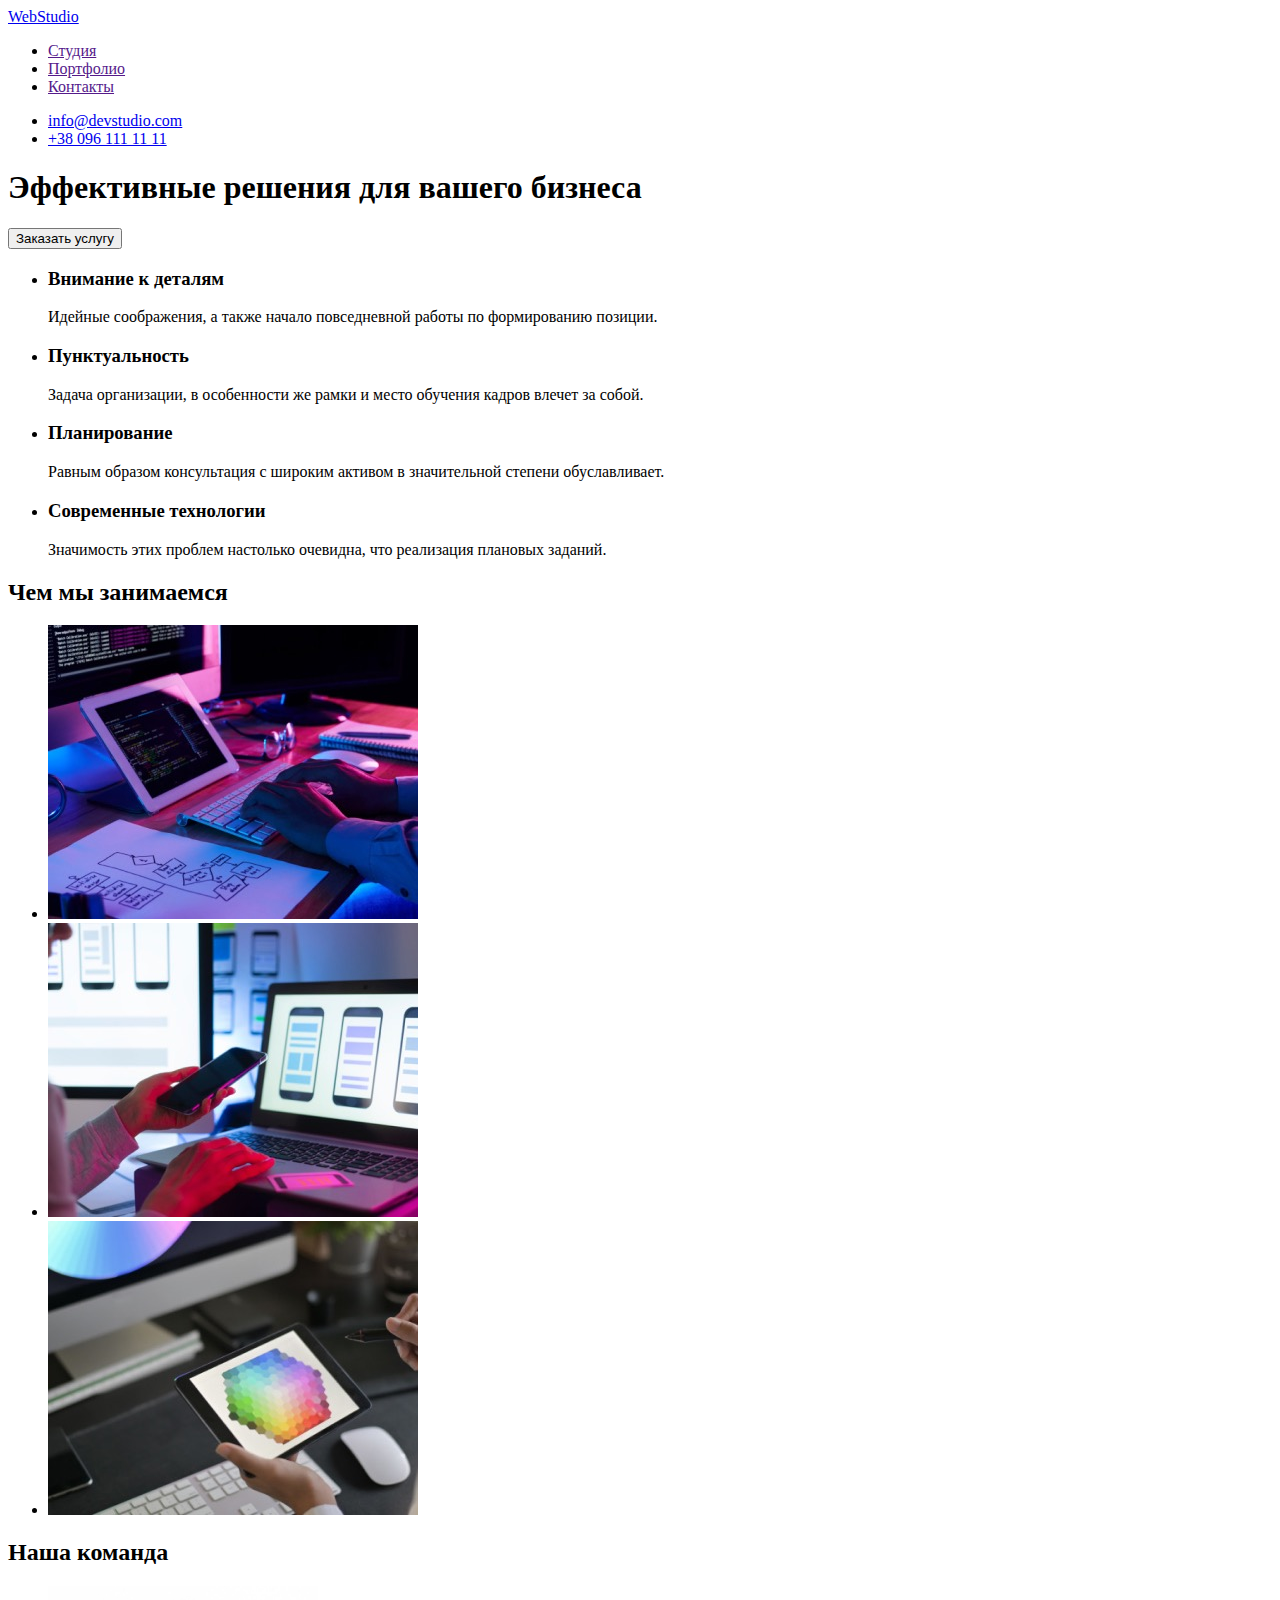
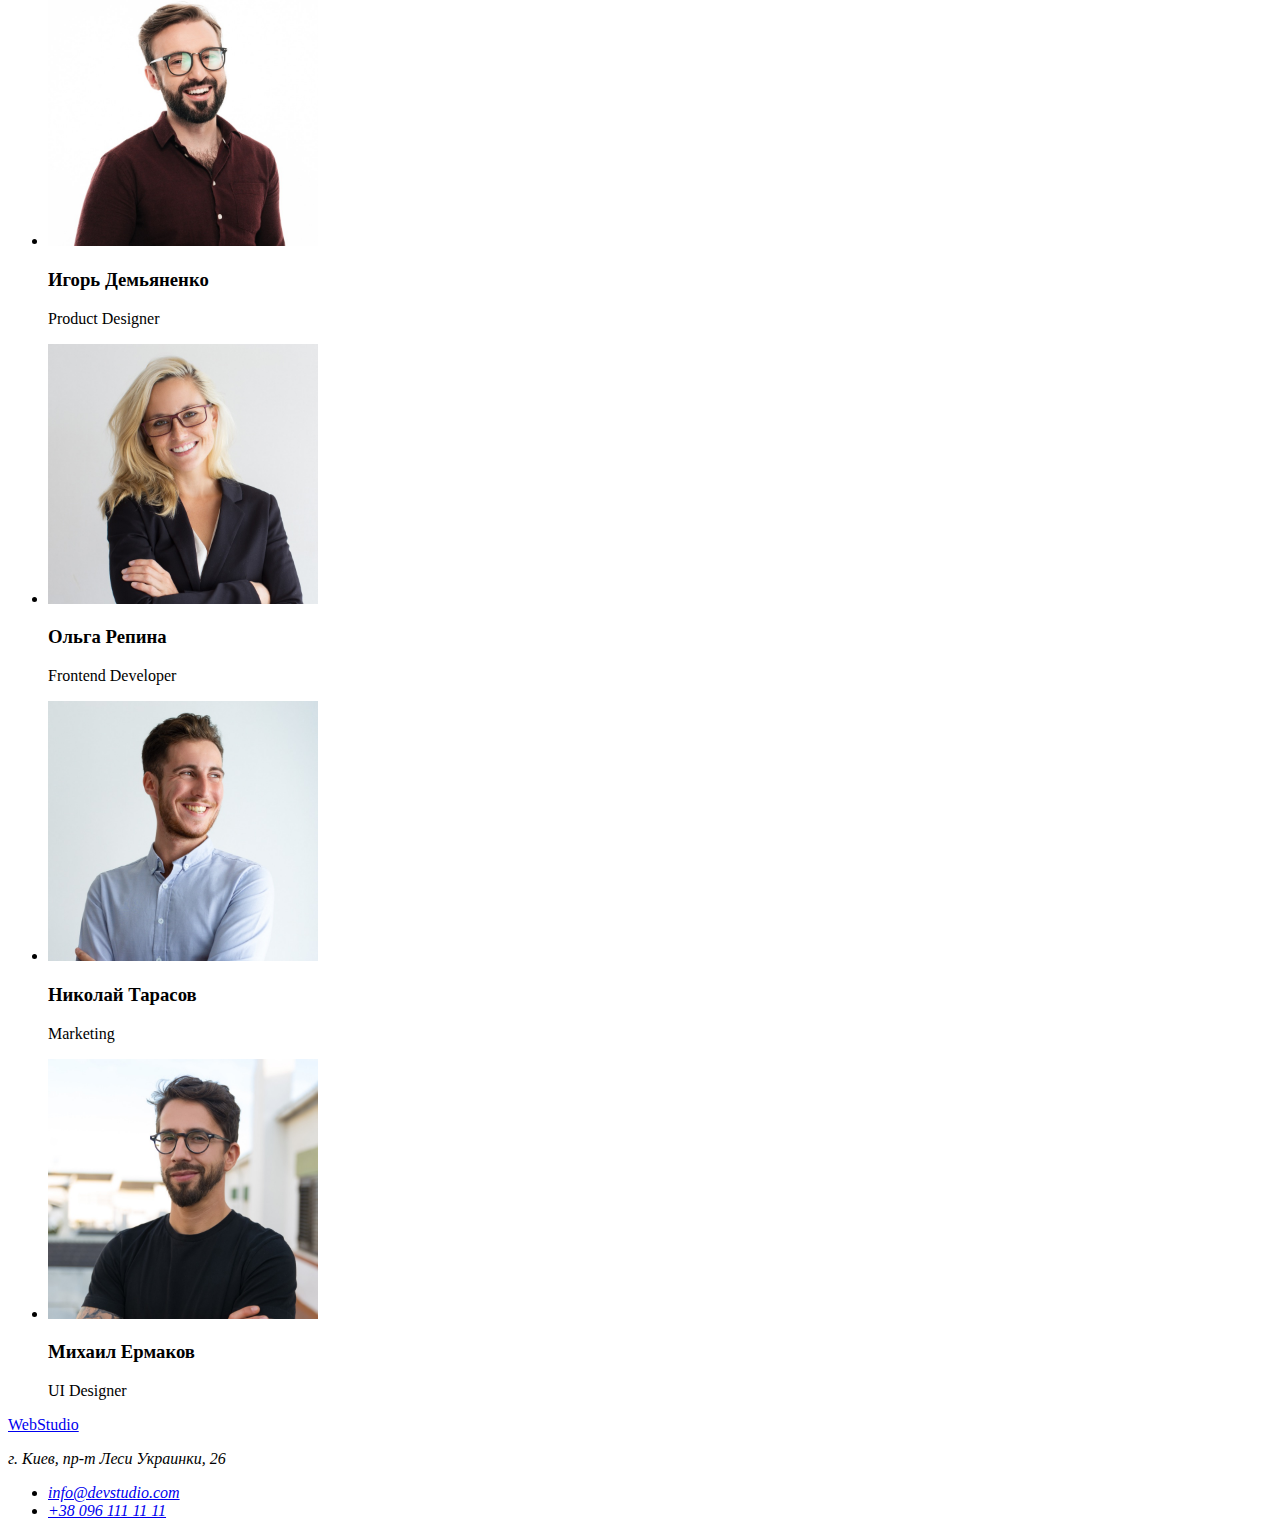
==== index.html @ 7d05157d "primary files" ====
<!DOCTYPE html>
<html lang="ru">

<head>
    <meta charset="UTF-8">
    <meta http-equiv="X-UA-Compatible" content="IE=edge">
    <meta name="viewport" content="width=device-width, initial-scale=1.0">
    <title>WebStudio</title>
</head>

<body>
    <header>
        <nav>
            <a href="./index.html"> WebStudio</a>
            <ul>
                <li><a href="">Студия</a></li>
                <li><a href="">Портфолио</a></li>
                <li><a href="">Контакты</a></li>
            </ul>
        </nav>

        <ul>
            <li><a href="mailto:info@devstudio.com">info@devstudio.com</a></li>
            <li><a href="tel:+380961111111">+38 096 111 11 11</a></li>
        </ul>

    </header>
    <main>
        <section>
            <h1>Эффективные решения для вашего бизнеса</h1>
            <button type="button">Заказать услугу</button>
        </section>
        <section>
            <h2 hidden> О нас</h2>
            <ul>
                <li>
                    <h3>Внимание к деталям</h3>
                    <p>Идейные соображения, а также начало повседневной работы по формированию позиции.</p>
                </li>
                <li>
                    <h3>Пунктуальность</h3>
                    <p>Задача организации, в особенности же рамки и место обучения кадров влечет за собой.</p>
                </li>
                <li>
                    <h3>Планирование</h3>
                    <p>Равным образом консультация с широким активом в значительной степени обуславливает.</p>
                </li>
                <li>
                    <h3>Современные технологии</h3>
                    <p>Значимость этих проблем настолько очевидна, что реализация плановых заданий.</p>
                </li>
            </ul>
        </section>
        <section>
            <h2>Чем мы занимаемся</h2>
            <ul>
                <li><img src="./images/about-img1.jpg" alt="Набор кода" width="370" height="294">
                </li>
                <li>
                    <img src="./images/about-img2.jpg" alt="Мобильные приложения на экране" width="370" height="294">
                </li>
                <li>
                    <img src="./images/about-img3.jpg" alt="Цветовая палитра" width="370" height="294">
                </li>
            </ul>
        </section>
        <section>
            <h2>Наша команда</h2>
            <ul>
                <li>
                    <img src="./images/team-img1.jpg" alt="Игорь из команды" width="270" height="260">
                    <h3>Игорь Демьяненко</h3>
                    <p lang="en">Product Designer</p>
                </li>
                <li><img src="./images/team-img2.jpg" alt="Ольга из команды" width="270" height="260">
                    <h3>Ольга Репина</h3>
                    <p lang="en">Frontend Developer</p>
                </li>
                <li><img src="./images/team-img3.jpg" alt="Николай из команды" width="270" height="260">
                    <h3>Николай Тарасов</h3>
                    <p lang="en">Marketing</p>
                </li>
                <li>
                    <img src="./images/team-img4.jpg" alt="Михаил из команды" width="270" height="260">
                    <h3>Михаил Ермаков</h3>
                    <p lang="en">UI Designer</p>
                </li>
            </ul>
        </section>
    </main>
    <footer>
        <a href="./index.html"> WebStudio</a>
        <address>
            <p> г. Киев, пр-т Леси Украинки, 26</p>
            <ul>
                <li><a href="mailto:info@devstudio.com">info@devstudio.com</a></li>
                <li><a href="tel:+380961111111">+38 096 111 11 11</a></li>
            </ul>
        </address>
    </footer>
</body>

</html>
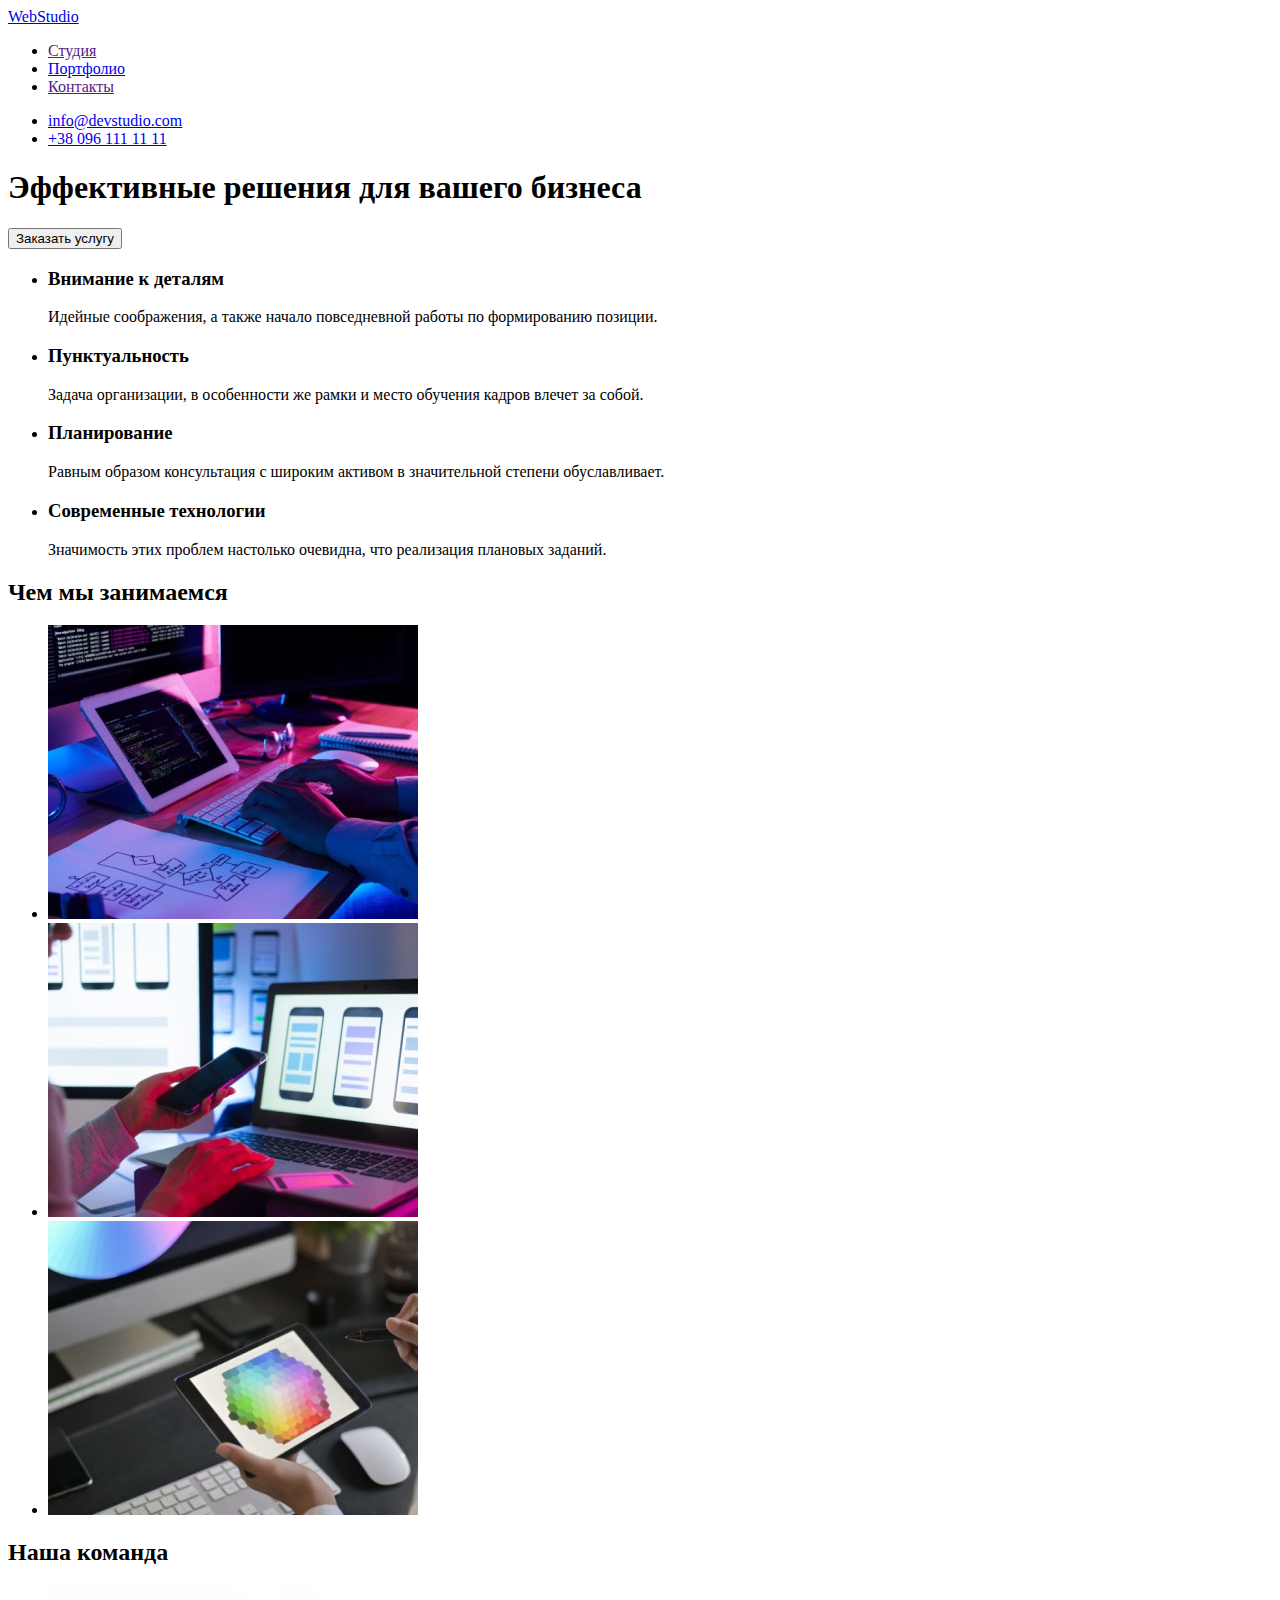
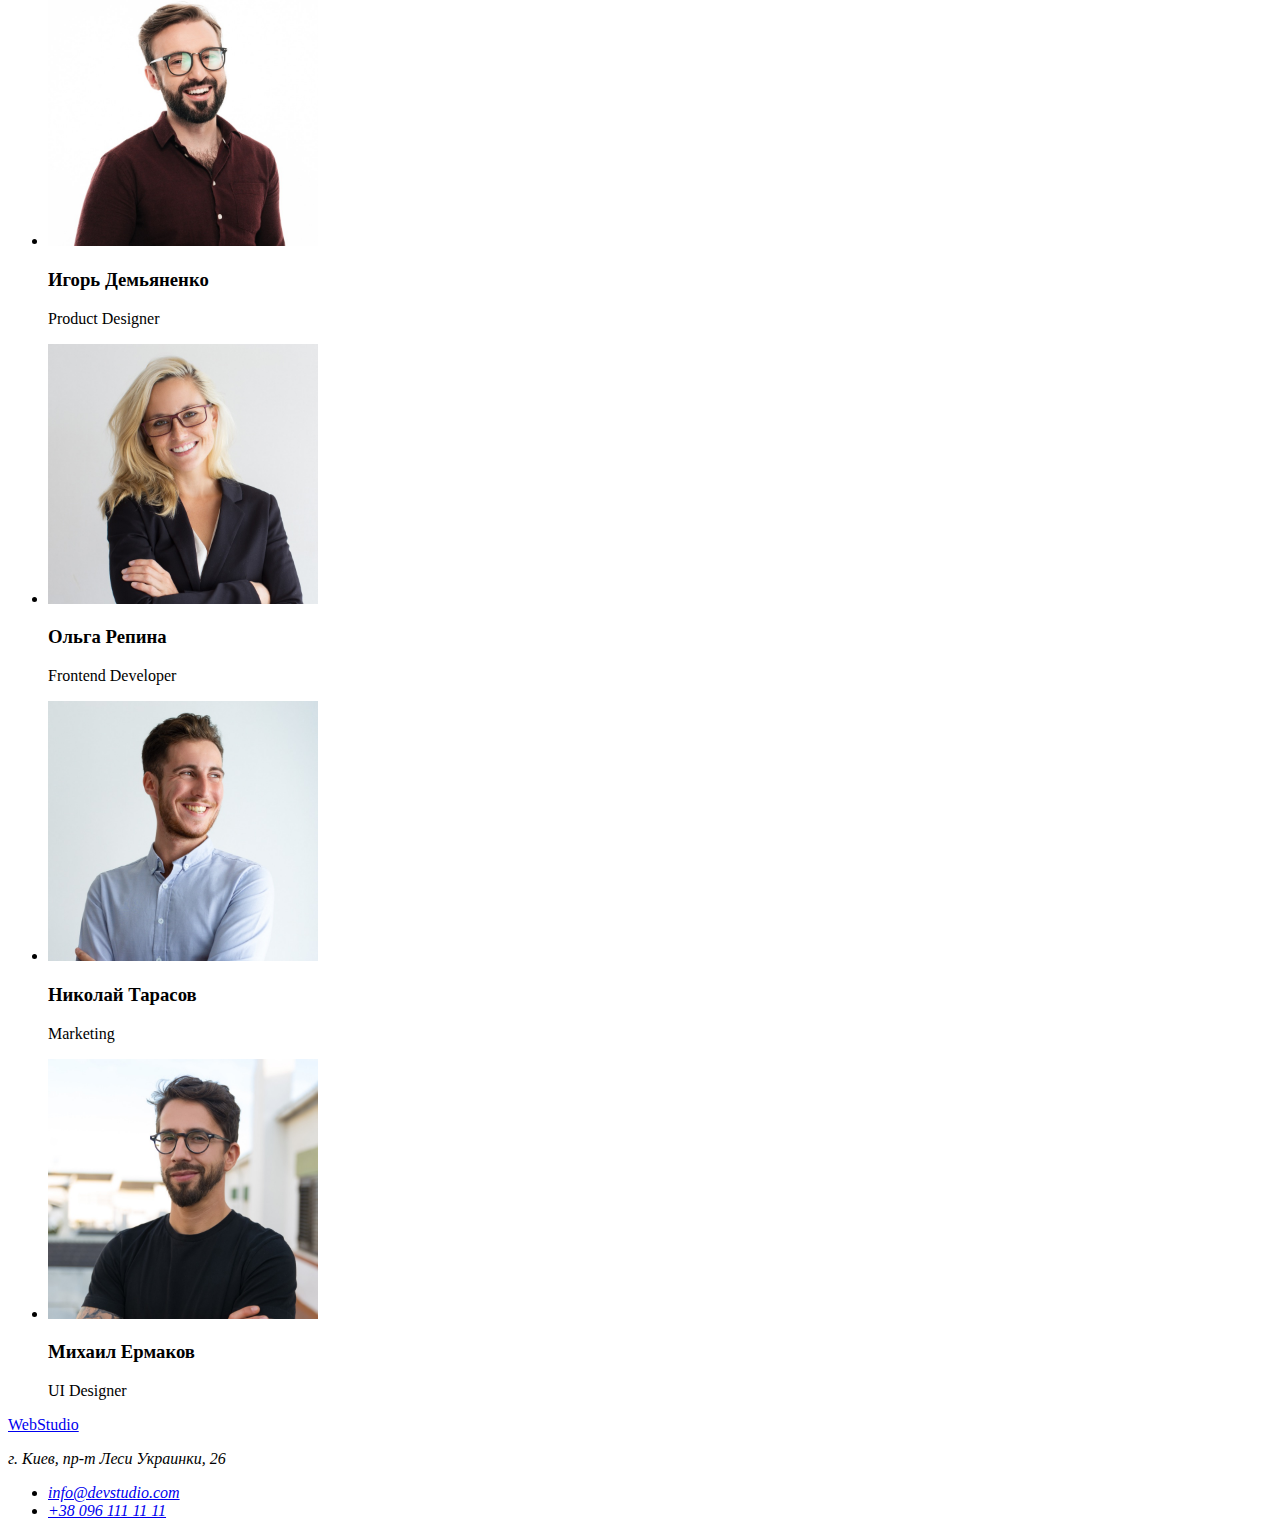
==== commit f18376a3: "portfolio.html added" ====
--- a/index.html
+++ b/index.html
@@ -14,7 +14,7 @@
             <a href="./index.html"> WebStudio</a>
             <ul>
                 <li><a href="">Студия</a></li>
-                <li><a href="">Портфолио</a></li>
+                <li><a href="./portfolio.html">Портфолио</a></li>
                 <li><a href="">Контакты</a></li>
             </ul>
         </nav>
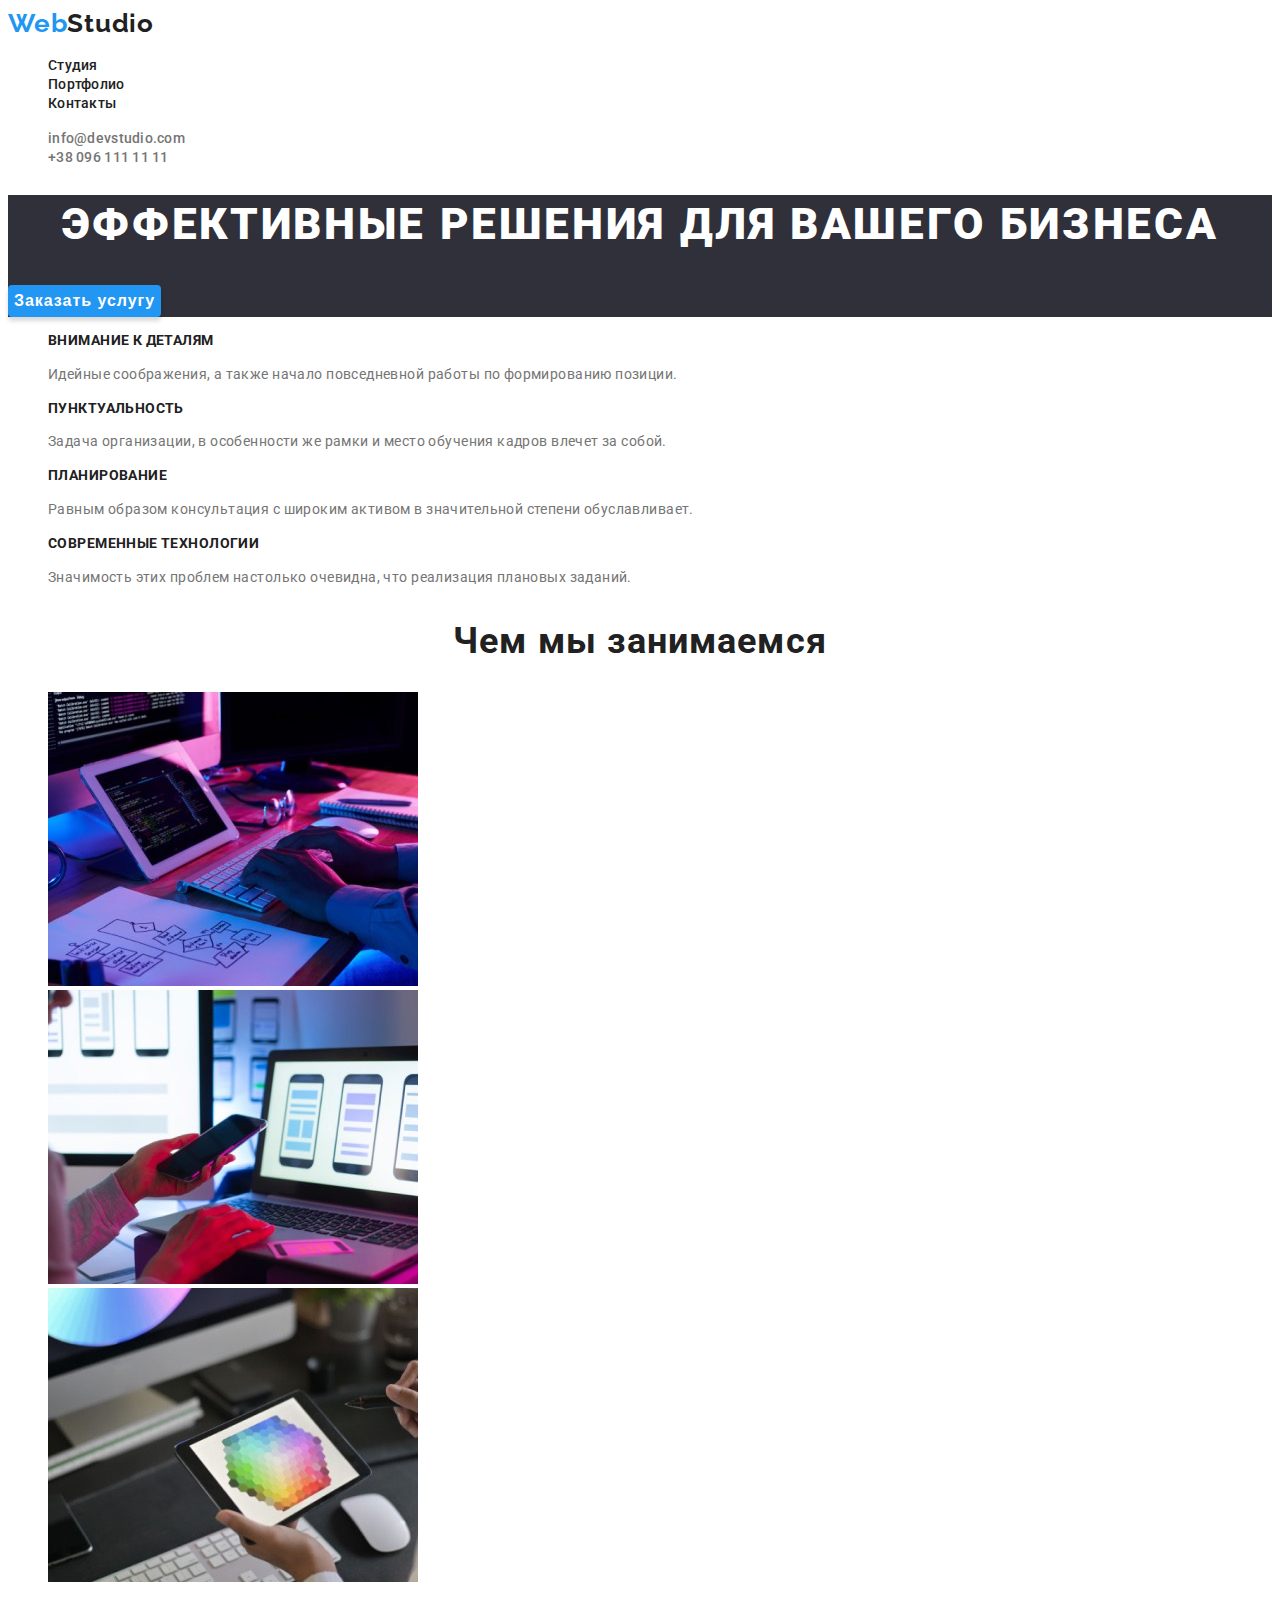
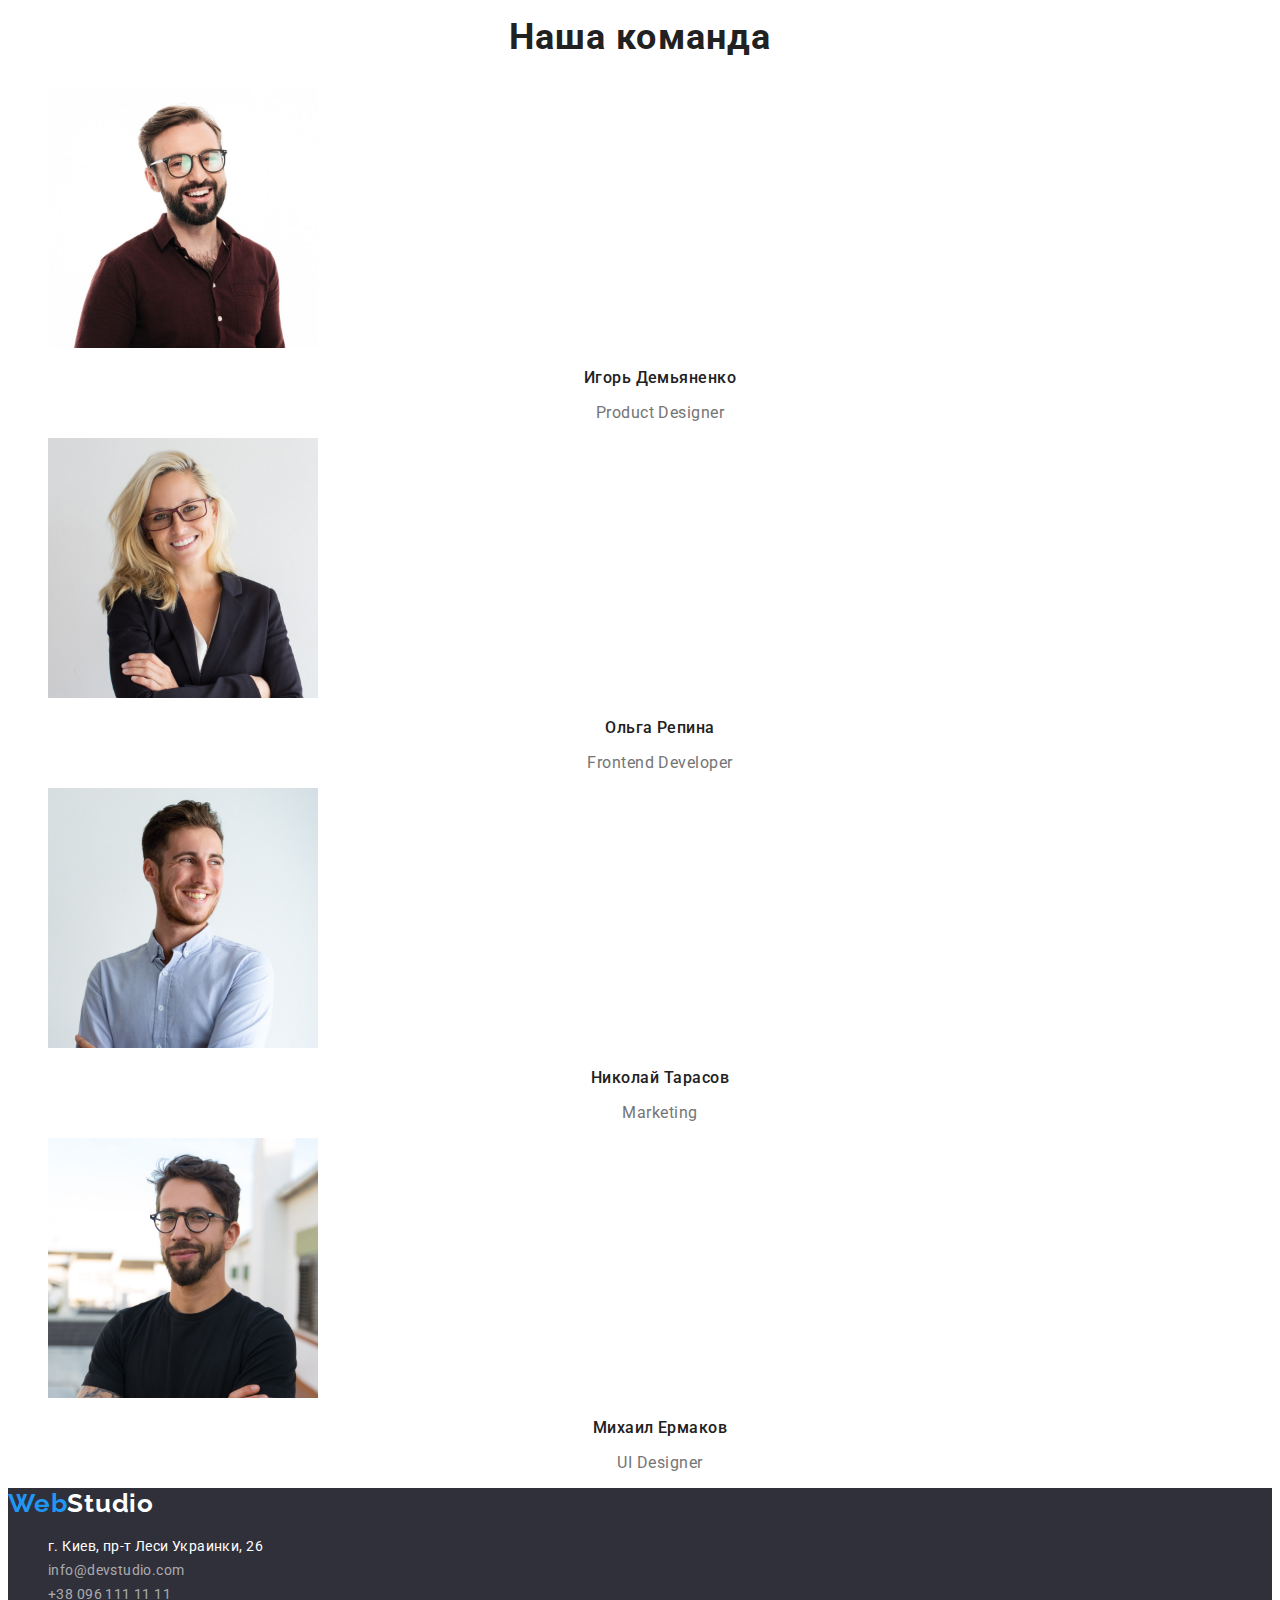
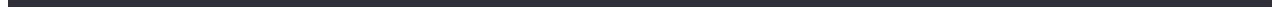
==== commit 4fef4492: "added classes and CSS" ====
--- a/index.html
+++ b/index.html
@@ -6,95 +6,117 @@
     <meta http-equiv="X-UA-Compatible" content="IE=edge">
     <meta name="viewport" content="width=device-width, initial-scale=1.0">
     <title>WebStudio</title>
+    <link rel="preconnect" href="https://fonts.googleapis.com">
+    <link rel="preconnect" href="https://fonts.gstatic.com" crossorigin>
+    <link
+        href="https://fonts.googleapis.com/css2?family=Raleway:wght@700&family=Roboto:wght@400;500;700;900&display=swap"
+        rel="stylesheet">
+    <link rel="stylesheet" href="./css/styles.css">
 </head>
 
 <body>
-    <header>
-        <nav>
-            <a href="./index.html"> WebStudio</a>
-            <ul>
-                <li><a href="">Студия</a></li>
-                <li><a href="./portfolio.html">Портфолио</a></li>
-                <li><a href="">Контакты</a></li>
+    <header class="header">
+        <nav class="header-nav">
+            <a class="header-logo link" href="./index.html"> <span class="web-logo">Web</span><span
+                    class="studio-logo">Studio</span> </a>
+            <ul class="header-list list">
+                <li class="header-item"><a class="header-link link" href="">Студия</a></li>
+                <li class="header-item"><a class="header-link link" href="./portfolio.html">Портфолио</a></li>
+                <li class="header-item"><a class="header-link link" href="">Контакты</a></li>
             </ul>
         </nav>
 
-        <ul>
-            <li><a href="mailto:info@devstudio.com">info@devstudio.com</a></li>
-            <li><a href="tel:+380961111111">+38 096 111 11 11</a></li>
+        <ul class="header-contact list">
+            <li class="header-contact-item"><a class="header-mail link"
+                    href="mailto:info@devstudio.com">info@devstudio.com</a></li>
+            <li class="header-contact-item"><a class="header-tel link" href="tel:+380961111111">+38 096 111 11
+                    11</a></li>
         </ul>
-
     </header>
     <main>
-        <section>
-            <h1>Эффективные решения для вашего бизнеса</h1>
-            <button type="button">Заказать услугу</button>
+        <section class="hero">
+            <h1 class="hero-title">Эффективные решения для вашего бизнеса</h1>
+            <button type="button" class="hero-btn">Заказать услугу</button>
         </section>
-        <section>
-            <h2 hidden> О нас</h2>
-            <ul>
-                <li>
-                    <h3>Внимание к деталям</h3>
-                    <p>Идейные соображения, а также начало повседневной работы по формированию позиции.</p>
+
+        <section class="about">
+            <h2 class="about-title" hidden> О нас</h2>
+            <ul class="about-list list">
+                <li class="about-item">
+                    <h3 class="about-item-title">Внимание к деталям</h3>
+                    <p class="about-item-text">Идейные соображения, а также начало повседневной работы по формированию
+                        позиции.</p>
                 </li>
-                <li>
-                    <h3>Пунктуальность</h3>
-                    <p>Задача организации, в особенности же рамки и место обучения кадров влечет за собой.</p>
+                <li class="about-item">
+                    <h3 class="about-item-title">Пунктуальность</h3>
+                    <p class="about-item-text">Задача организации, в особенности же рамки и место обучения кадров влечет
+                        за собой.</p>
                 </li>
-                <li>
-                    <h3>Планирование</h3>
-                    <p>Равным образом консультация с широким активом в значительной степени обуславливает.</p>
+                <li class="about-item">
+                    <h3 class="about-item-title">Планирование</h3>
+                    <p class="about-item-text">Равным образом консультация с широким активом в значительной степени
+                        обуславливает.</p>
                 </li>
-                <li>
-                    <h3>Современные технологии</h3>
-                    <p>Значимость этих проблем настолько очевидна, что реализация плановых заданий.</p>
+                <li class="about-item">
+                    <h3 class="about-item-title">Современные технологии</h3>
+                    <p class="about-item-text">Значимость этих проблем настолько очевидна, что реализация плановых
+                        заданий.</p>
                 </li>
             </ul>
         </section>
-        <section>
-            <h2>Чем мы занимаемся</h2>
-            <ul>
-                <li><img src="./images/about-img1.jpg" alt="Набор кода" width="370" height="294">
+        <section class="we-do">
+            <h2 class="we-do-title">Чем мы занимаемся</h2>
+            <ul class="we-do-list list">
+                <li class="we-do-item">
+                    <img src="./images/about-img1.jpg" alt="Набор кода" width="370" height="294">
                 </li>
-                <li>
+                <li class="we-do-item">
                     <img src="./images/about-img2.jpg" alt="Мобильные приложения на экране" width="370" height="294">
                 </li>
-                <li>
+                <li class="we-do-item">
                     <img src="./images/about-img3.jpg" alt="Цветовая палитра" width="370" height="294">
                 </li>
             </ul>
         </section>
-        <section>
-            <h2>Наша команда</h2>
-            <ul>
-                <li>
+        <section class="team">
+            <h2 class="team-title">Наша команда</h2>
+            <ul class="team-list list">
+                <li class="team-item">
                     <img src="./images/team-img1.jpg" alt="Игорь из команды" width="270" height="260">
-                    <h3>Игорь Демьяненко</h3>
-                    <p lang="en">Product Designer</p>
+                    <h3 class="team-name">Игорь Демьяненко</h3>
+                    <p class="team-job" lang="en">Product Designer</p>
                 </li>
-                <li><img src="./images/team-img2.jpg" alt="Ольга из команды" width="270" height="260">
-                    <h3>Ольга Репина</h3>
-                    <p lang="en">Frontend Developer</p>
+                <li class="team-item"><img src="./images/team-img2.jpg" alt="Ольга из команды" width="270" height="260">
+                    <h3 class="team-name">Ольга Репина</h3>
+                    <p class="team-job" lang="en">Frontend Developer</p>
                 </li>
-                <li><img src="./images/team-img3.jpg" alt="Николай из команды" width="270" height="260">
-                    <h3>Николай Тарасов</h3>
-                    <p lang="en">Marketing</p>
+                <li class="team-item"><img src="./images/team-img3.jpg" alt="Николай из команды" width="270"
+                        height="260">
+                    <h3 class="team-name">Николай Тарасов</h3>
+                    <p class="team-job" lang="en">Marketing</p>
                 </li>
-                <li>
+                <li class="team-item">
                     <img src="./images/team-img4.jpg" alt="Михаил из команды" width="270" height="260">
-                    <h3>Михаил Ермаков</h3>
-                    <p lang="en">UI Designer</p>
+                    <h3 class="team-name">Михаил Ермаков</h3>
+                    <p class="team-job" lang="en">UI Designer</p>
                 </li>
             </ul>
         </section>
     </main>
-    <footer>
-        <a href="./index.html"> WebStudio</a>
-        <address>
-            <p> г. Киев, пр-т Леси Украинки, 26</p>
-            <ul>
-                <li><a href="mailto:info@devstudio.com">info@devstudio.com</a></li>
-                <li><a href="tel:+380961111111">+38 096 111 11 11</a></li>
+    <footer class="footer">
+        <a class="footer-logo link" href="./index.html">
+            <span class="web-logo">Web</span><span class="footer-studio-logo">Studio</span></a>
+        <address class="footer-address">
+            <p class="footer-text"> </p>
+            <ul class="footer-list list">
+                <li class="footer-item"><a class="footer-address-link link"
+                        href=" https://goo.gl/maps/7TcgNuWg4YXk1nS88"> г.
+                        Киев, пр-т Леси Украинки,
+                        26</a></li>
+                <li class="footer-item">
+                    <a class="footer-mail link" href="mailto:info@devstudio.com">info@devstudio.com</a></li>
+                <li class="footer-item">
+                    <a class="footer-tel link" href="tel:+380961111111">+38 096 111 11 11</a></li>
             </ul>
         </address>
     </footer>
--- a/css/styles.css
+++ b/css/styles.css
@@ -0,0 +1,275 @@
+body {
+  font-family: "Roboto", sans-serif;
+  color: var(--general-text-color);
+}
+
+.list {
+  list-style: none;
+}
+
+.link {
+  text-decoration: none;
+}
+
+:root {
+  --main-title-color: #ffffff;
+  --second-title-color: #212121;
+
+  --general-text-color: #212121;
+  --first-text-color: #757575;
+  --second-text-color: #212121;
+  --third-text-color: #ffffff;
+  --fourth-text-color: rgba(255, 255, 255, 0.6);
+
+  --first-button-color: #ffffff;
+  --second-button-color: #212121;
+  --third-button-color: #f5f4fa;
+
+  --accent-color: #2196f3;
+  --background-color: #2f303a;
+}
+
+/* .............LOGO................ */
+
+.web-logo {
+  font-family: Raleway;
+  font-weight: 700;
+  font-size: 26px;
+  line-height: 1.19;
+  letter-spacing: 0.03em;
+  color: var(--accent-color);
+}
+
+.studio-logo {
+  font-family: Raleway;
+  font-weight: 700;
+  font-size: 26px;
+  line-height: 1.19;
+  letter-spacing: 0.03em;
+  color: var(--second-text-color);
+}
+
+.footer-studio-logo {
+  font-family: Raleway;
+  font-weight: 700;
+  font-size: 26px;
+  line-height: 1.19;
+  letter-spacing: 0.03em;
+
+  color: var(--third-text-color);
+}
+
+/* .............HEADER................ */
+
+.header-link {
+  font-weight: 500;
+  font-size: 14px;
+  line-height: 1.14;
+  letter-spacing: 0.02em;
+  color: var(--second-text-color);
+}
+
+.header-link:hover {
+  color: var(--accent-color);
+}
+
+.header-mail {
+  font-weight: 500;
+  font-size: 14px;
+  line-height: 1.14;
+  letter-spacing: 0.02em;
+  color: #757575;
+}
+
+.header-tel {
+  font-weight: 500;
+  font-size: 14px;
+  line-height: 1.14;
+  letter-spacing: 0.02em;
+  color: #757575;
+}
+
+.header-mail:hover {
+  color: var(--accent-color);
+}
+
+.header-tel:hover {
+  color: var(--accent-color);
+}
+
+/* .............HERO................ */
+
+.hero {
+  background-color: var(--background-color);
+}
+.hero-title {
+  font-weight: 900;
+  font-size: 44px;
+  line-height: 1.36;
+  text-align: center;
+  letter-spacing: 0.06em;
+  text-transform: uppercase;
+
+  color: var(--main-title-color);
+}
+
+.hero-btn {
+  font-weight: 700;
+  font-size: 16px;
+  line-height: 1.87;
+  display: flex;
+  align-items: center;
+  text-align: center;
+  letter-spacing: 0.06em;
+  cursor: pointer;
+
+  background-color: var(--accent-color);
+  color: var(--first-button-color);
+
+  box-shadow: 0px 4px 4px rgba(0, 0, 0, 0.15);
+  border-radius: 4px;
+  border: none;
+  outline: none;
+}
+
+/* .............ABOUT................ */
+
+.about-item-title {
+  font-weight: 700;
+  font-size: 14px;
+  line-height: 1.14;
+  letter-spacing: 0.03em;
+  text-transform: uppercase;
+  color: var(--second-title-color);
+}
+
+.about-item-text {
+  font-size: 14px;
+  line-height: 1.71;
+  letter-spacing: 0.03em;
+
+  color: var(--first-text-color);
+}
+
+/* .............WHAT WE DO................ */
+
+.we-do-title {
+  font-weight: 700;
+  font-size: 36px;
+  line-height: 1.17;
+  text-align: center;
+  letter-spacing: 0.03em;
+
+  color: var(--second-title-color);
+}
+
+/* .............TEAM................ */
+
+.team-title {
+  font-weight: 700;
+  font-size: 36px;
+  line-height: 1.17;
+  text-align: center;
+  letter-spacing: 0.03em;
+
+  color: var(--second-title-color);
+}
+
+.team-name {
+  font-weight: 500;
+  font-size: 16px;
+  line-height: 1.19;
+  text-align: center;
+  letter-spacing: 0.03em;
+
+  color: var(--second-text-color);
+}
+
+.team-job {
+  font-size: 16px;
+  line-height: 1.19;
+  text-align: center;
+  letter-spacing: 0.03em;
+
+  color: var(--first-text-color);
+}
+
+/* .............FOOTER................ */
+
+.footer {
+  background-color: var(--background-color);
+}
+
+.footer-address-link {
+  font-style: normal;
+  font-size: 14px;
+  line-height: 1.71;
+  letter-spacing: 0.03em;
+  color: var(--third-text-color);
+}
+
+.footer-mail {
+  font-style: normal;
+  font-size: 14px;
+  line-height: 1.71;
+  letter-spacing: 0.03em;
+  color: var(--fourth-text-color);
+}
+
+.footer-tel {
+  font-style: normal;
+  font-size: 14px;
+  line-height: 1.71;
+  letter-spacing: 0.03em;
+  color: var(--fourth-text-color);
+}
+
+.footer-mail:hover {
+  color: var(--accent-color);
+}
+
+.footer-tel:hover {
+  color: var(--accent-color);
+}
+
+/* ---------- PORTFOLIO -------- */
+
+/* .............PRODUCTS................ */
+
+.products-nav-btn {
+  font-weight: 500;
+  font-size: 16px;
+  line-height: 1.62;
+  text-align: center;
+  letter-spacing: 0.03em;
+  border-radius: 4px;
+  outline: none;
+  border: none;
+  cursor: pointer;
+
+  color: var(--second-button-color);
+  background-color: var(--third-button-color);
+}
+
+.products-nav-btn:hover {
+  color: var(--first-button-color);
+  background: var(--accent-color);
+  box-shadow: 0px 3px 1px rgba(0, 0, 0, 0.1), 0px 1px 2px rgba(0, 0, 0, 0.08),
+    0px 2px 2px rgba(0, 0, 0, 0.12);
+}
+
+.products-item-title {
+  font-weight: 700;
+  font-size: 18px;
+  line-height: 2;
+  letter-spacing: 0.06em;
+
+  color: var(--second-title-color);
+}
+.products-item-text {
+  font-weight: 400;
+  font-size: 16px;
+  line-height: 1.87;
+  letter-spacing: 0.03em;
+  color: var(--first-text-color);
+}
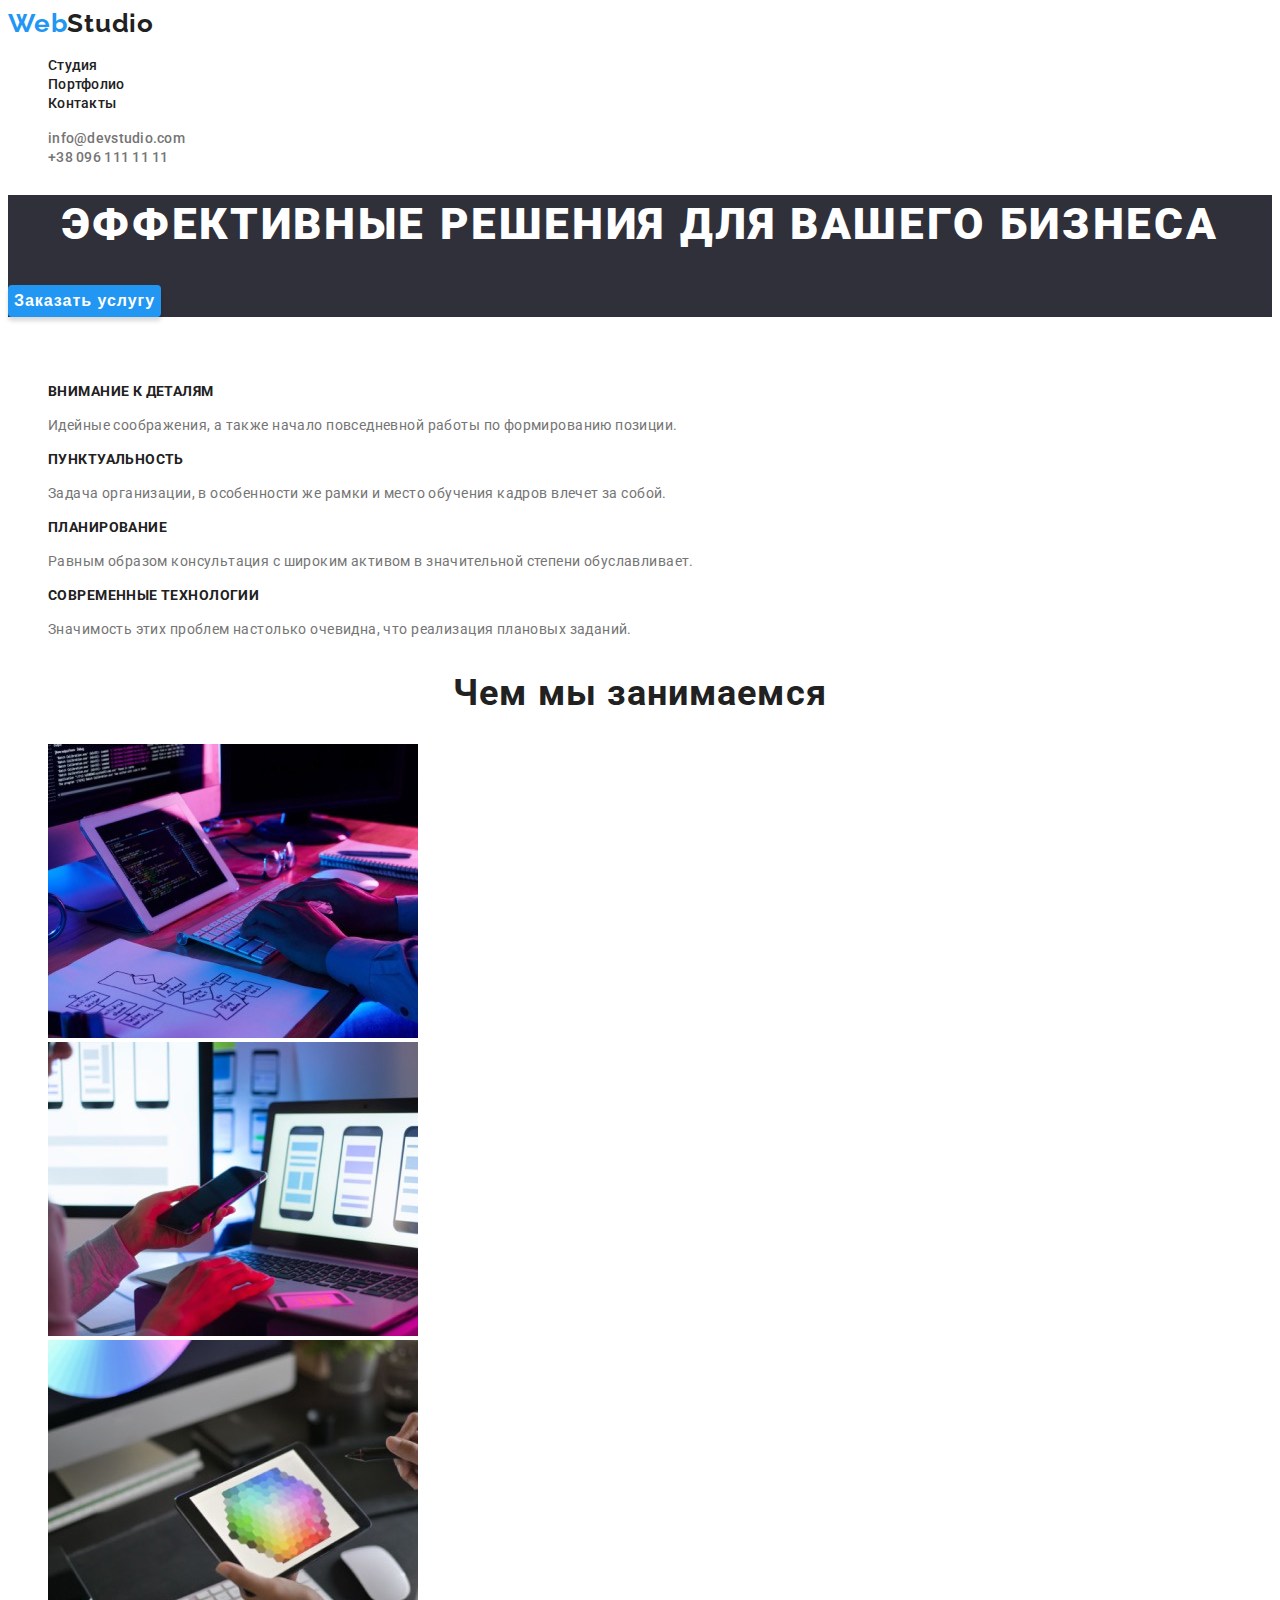
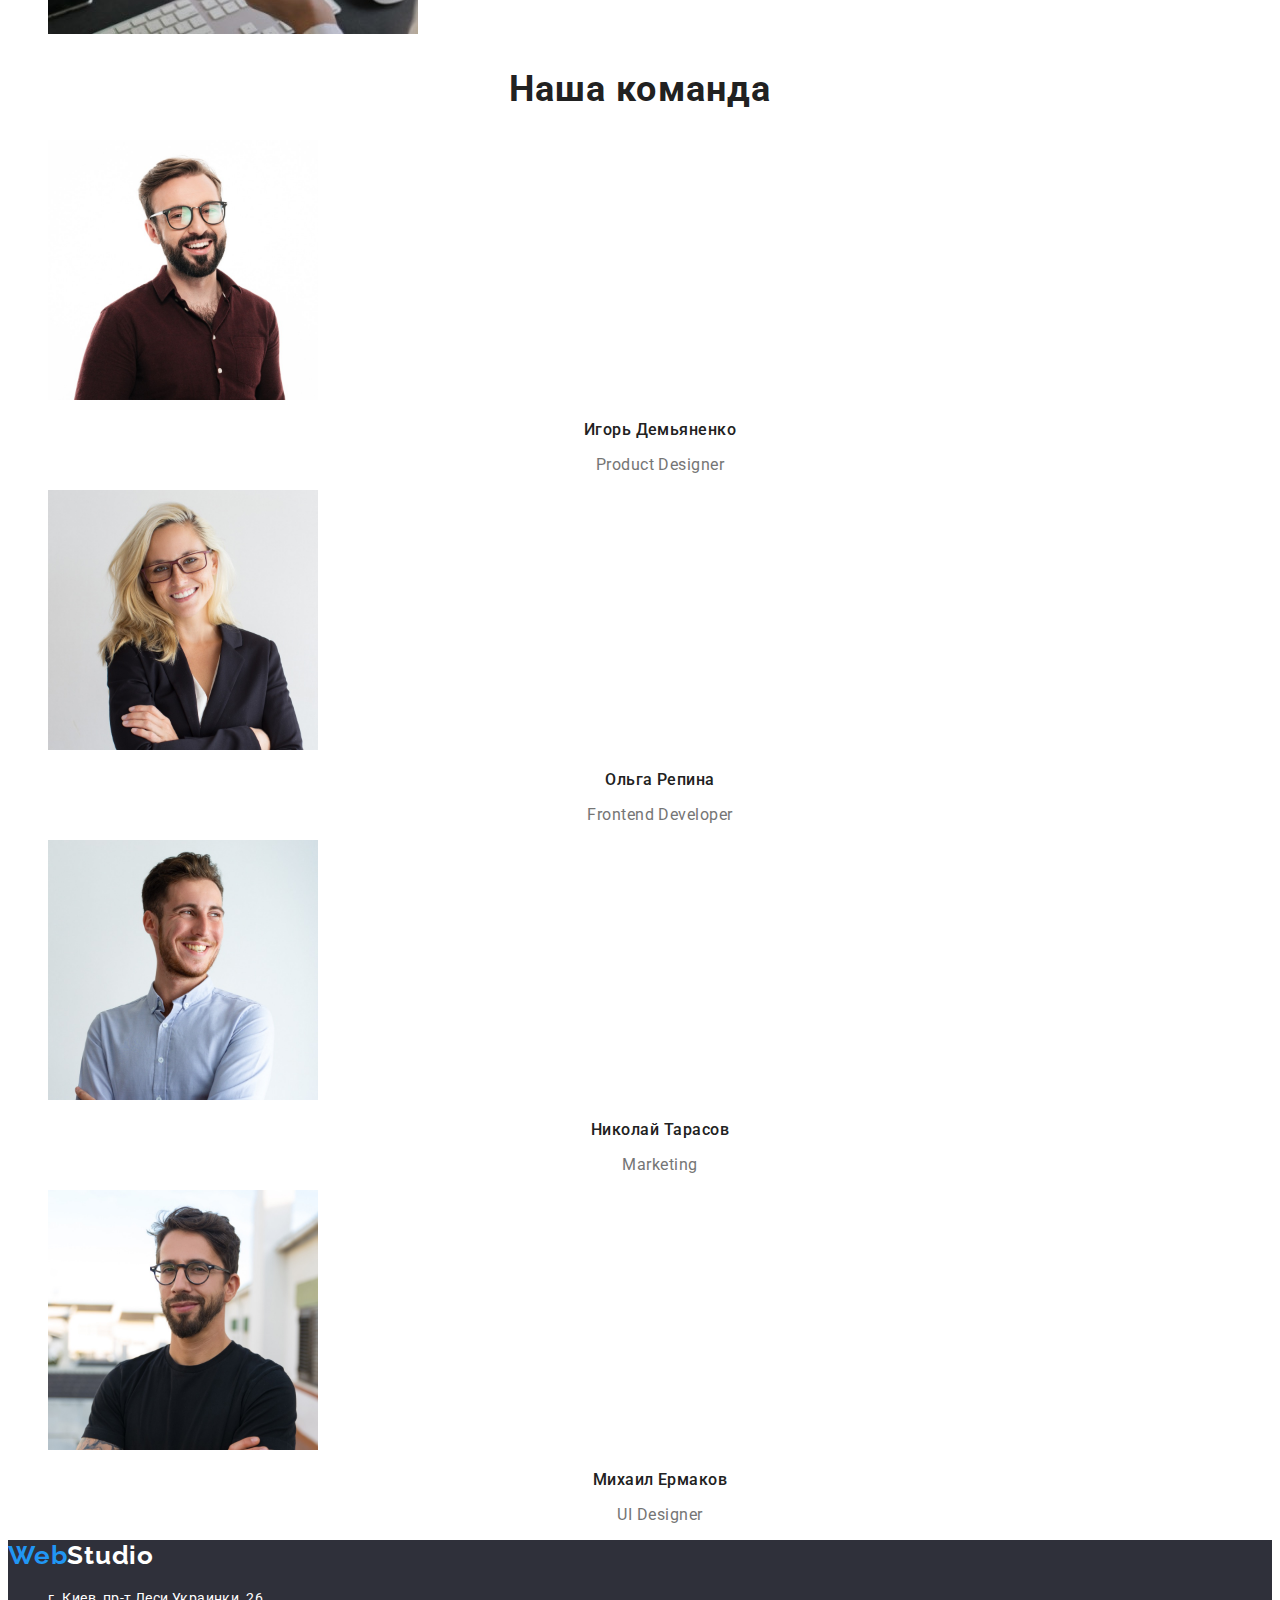
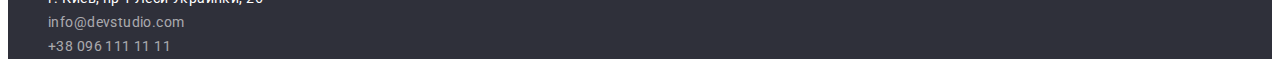
==== commit b2d9fd55: "made titles hidden with css" ====
--- a/index.html
+++ b/index.html
@@ -20,7 +20,7 @@
             <a class="header-logo link" href="./index.html"> <span class="web-logo">Web</span><span
                     class="studio-logo">Studio</span> </a>
             <ul class="header-list list">
-                <li class="header-item"><a class="header-link link" href="">Студия</a></li>
+                <li class="header-item"><a class="header-link link" href="./index.html">Студия</a></li>
                 <li class="header-item"><a class="header-link link" href="./portfolio.html">Портфолио</a></li>
                 <li class="header-item"><a class="header-link link" href="">Контакты</a></li>
             </ul>
@@ -40,7 +40,7 @@
         </section>
 
         <section class="about">
-            <h2 class="about-title" hidden> О нас</h2>
+            <h2 class="about-title"> О нас</h2>
             <ul class="about-list list">
                 <li class="about-item">
                     <h3 class="about-item-title">Внимание к деталям</h3>
--- a/css/styles.css
+++ b/css/styles.css
@@ -114,6 +114,7 @@
 }
 
 .hero-btn {
+  font-style: inherit;
   font-weight: 700;
   font-size: 16px;
   line-height: 1.87;
@@ -134,6 +135,10 @@
 
 /* .............ABOUT................ */
 
+.about-title {
+  visibility: hidden;
+}
+
 .about-item-title {
   font-weight: 700;
   font-size: 14px;
@@ -236,7 +241,12 @@
 
 /* .............PRODUCTS................ */
 
+.products-nav-title {
+  visibility: hidden;
+}
+
 .products-nav-btn {
+  font-style: inherit;
   font-weight: 500;
   font-size: 16px;
   line-height: 1.62;
@@ -258,6 +268,10 @@
     0px 2px 2px rgba(0, 0, 0, 0.12);
 }
 
+.products-title {
+  visibility: hidden;
+}
+
 .products-item-title {
   font-weight: 700;
   font-size: 18px;
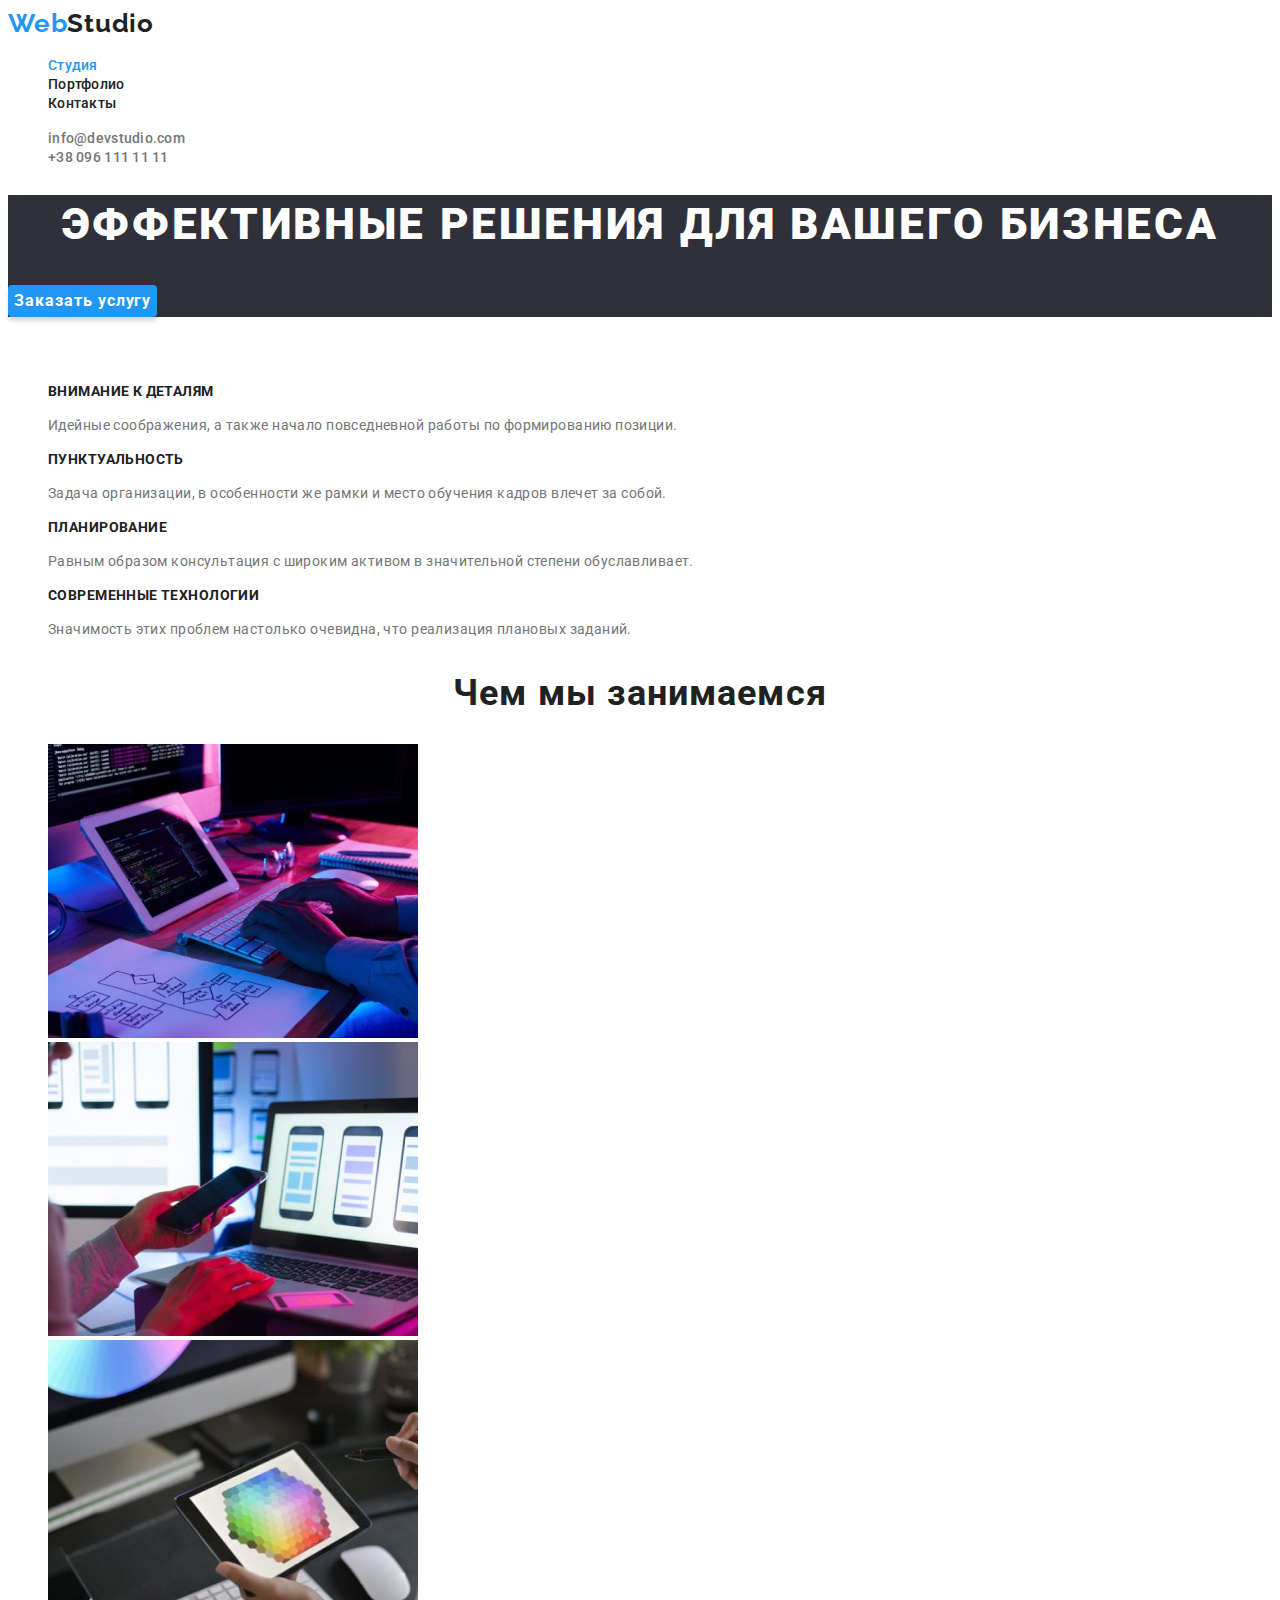
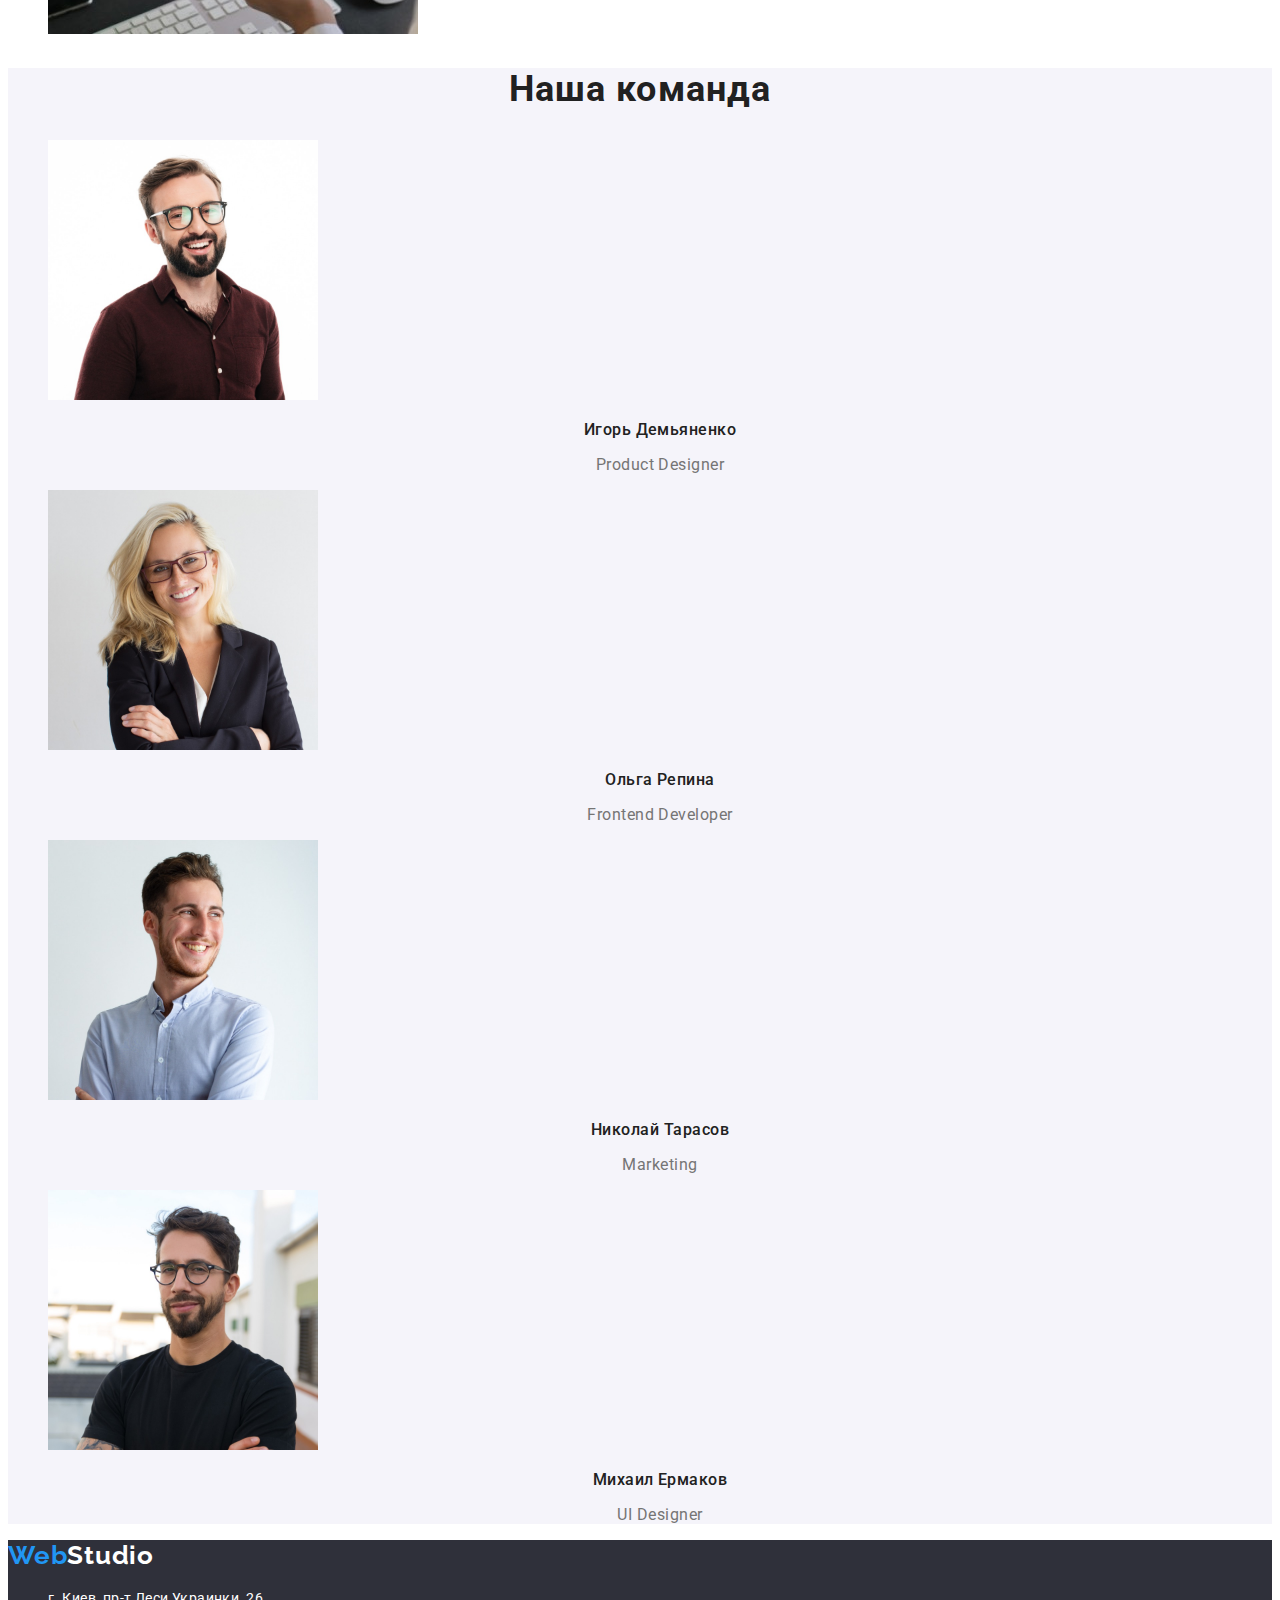
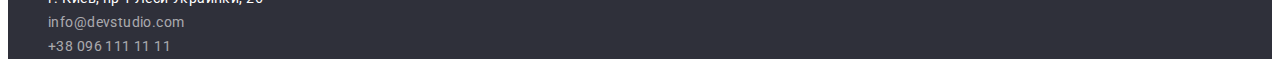
==== commit d6185570: "changed CSS variables, added current class for links and btns, grouped repetative styles" ====
--- a/index.html
+++ b/index.html
@@ -17,10 +17,9 @@
 <body>
     <header class="header">
         <nav class="header-nav">
-            <a class="header-logo link" href="./index.html"> <span class="web-logo">Web</span><span
-                    class="studio-logo">Studio</span> </a>
+            <a class="header-logo link" href="./index.html"> Web<span class="studio-logo">Studio</span> </a>
             <ul class="header-list list">
-                <li class="header-item"><a class="header-link link" href="./index.html">Студия</a></li>
+                <li class="header-item"><a class="header-link link current" href="./index.html">Студия</a></li>
                 <li class="header-item"><a class="header-link link" href="./portfolio.html">Портфолио</a></li>
                 <li class="header-item"><a class="header-link link" href="">Контакты</a></li>
             </ul>
@@ -105,9 +104,8 @@
     </main>
     <footer class="footer">
         <a class="footer-logo link" href="./index.html">
-            <span class="web-logo">Web</span><span class="footer-studio-logo">Studio</span></a>
+            Web<span class="footer-studio-logo">Studio</span></a>
         <address class="footer-address">
-            <p class="footer-text"> </p>
             <ul class="footer-list list">
                 <li class="footer-item"><a class="footer-address-link link"
                         href=" https://goo.gl/maps/7TcgNuWg4YXk1nS88"> г.
--- a/css/styles.css
+++ b/css/styles.css
@@ -1,6 +1,17 @@
+:root {
+  --white-color: #ffffff;
+  --black-color: #212121;
+  --gray-color: #757575;
+  --ash-color: #f5f4fa;
+  --light-gray-color: rgba(255, 255, 255, 0.6);
+  --dark-gray-color: #2f303a;
+  --accent-color: #2196f3;
+  --btn-hover-color: #188ce8;
+}
+
 body {
   font-family: "Roboto", sans-serif;
-  color: var(--general-text-color);
+  color: var(--black-color);
 }
 
 .list {
@@ -11,28 +22,11 @@
   text-decoration: none;
 }
 
-:root {
-  --main-title-color: #ffffff;
-  --second-title-color: #212121;
-
-  --general-text-color: #212121;
-  --first-text-color: #757575;
-  --second-text-color: #212121;
-  --third-text-color: #ffffff;
-  --fourth-text-color: rgba(255, 255, 255, 0.6);
-
-  --first-button-color: #ffffff;
-  --second-button-color: #212121;
-  --third-button-color: #f5f4fa;
-
-  --accent-color: #2196f3;
-  --background-color: #2f303a;
-}
-
 /* .............LOGO................ */
 
-.web-logo {
-  font-family: Raleway;
+.header-logo,
+.footer-logo {
+  font-family: "Raleway"; sans-serif;
   font-weight: 700;
   font-size: 26px;
   line-height: 1.19;
@@ -41,22 +35,21 @@
 }
 
 .studio-logo {
-  font-family: Raleway;
+  font-family: "Raleway"; sans-serif;
   font-weight: 700;
   font-size: 26px;
   line-height: 1.19;
   letter-spacing: 0.03em;
-  color: var(--second-text-color);
+  color: var(--black-color);
 }
 
 .footer-studio-logo {
-  font-family: Raleway;
+  font-family: "Raleway"; sans-serif;
   font-weight: 700;
   font-size: 26px;
   line-height: 1.19;
   letter-spacing: 0.03em;
-
-  color: var(--third-text-color);
+  color: var(--white-color);
 }
 
 /* .............HEADER................ */
@@ -66,42 +59,34 @@
   font-size: 14px;
   line-height: 1.14;
   letter-spacing: 0.02em;
-  color: var(--second-text-color);
-}
-
-.header-link:hover {
+  color: var(--black-color);
+}
+
+.header-link:hover,
+.header-link:focus,
+.header-mail:hover,
+.header-mail:focus,
+.header-tel:hover,
+.header-tel:focus,
+.header-list .link.current {
   color: var(--accent-color);
 }
 
-.header-mail {
+.header-mail,
+.header-tel {
   font-weight: 500;
   font-size: 14px;
   line-height: 1.14;
   letter-spacing: 0.02em;
-  color: #757575;
-}
-
-.header-tel {
-  font-weight: 500;
-  font-size: 14px;
-  line-height: 1.14;
-  letter-spacing: 0.02em;
-  color: #757575;
-}
-
-.header-mail:hover {
-  color: var(--accent-color);
-}
-
-.header-tel:hover {
-  color: var(--accent-color);
+  color: var(--gray-color);
 }
 
 /* .............HERO................ */
 
 .hero {
-  background-color: var(--background-color);
-}
+  background-color: var(--dark-gray-color);
+}
+
 .hero-title {
   font-weight: 900;
   font-size: 44px;
@@ -109,12 +94,11 @@
   text-align: center;
   letter-spacing: 0.06em;
   text-transform: uppercase;
-
-  color: var(--main-title-color);
+  color: var(--white-color);
 }
 
 .hero-btn {
-  font-style: inherit;
+  font-family: inherit;
   font-weight: 700;
   font-size: 16px;
   line-height: 1.87;
@@ -123,14 +107,16 @@
   text-align: center;
   letter-spacing: 0.06em;
   cursor: pointer;
-
   background-color: var(--accent-color);
-  color: var(--first-button-color);
-
+  color: var(--white-color);
   box-shadow: 0px 4px 4px rgba(0, 0, 0, 0.15);
   border-radius: 4px;
   border: none;
-  outline: none;
+}
+
+.hero-btn:hover,
+.hero-btn:focus {
+  background-color: var(--btn-hover-color);
 }
 
 /* .............ABOUT................ */
@@ -145,15 +131,14 @@
   line-height: 1.14;
   letter-spacing: 0.03em;
   text-transform: uppercase;
-  color: var(--second-title-color);
+  color: var(--black-color);
 }
 
 .about-item-text {
   font-size: 14px;
   line-height: 1.71;
   letter-spacing: 0.03em;
-
-  color: var(--first-text-color);
+  color: var(--gray-color);
 }
 
 /* .............WHAT WE DO................ */
@@ -164,11 +149,14 @@
   line-height: 1.17;
   text-align: center;
   letter-spacing: 0.03em;
-
-  color: var(--second-title-color);
+  color: var(--black-color);
 }
 
 /* .............TEAM................ */
+
+.team {
+  background-color: var(--ash-color);
+}
 
 .team-title {
   font-weight: 700;
@@ -176,8 +164,7 @@
   line-height: 1.17;
   text-align: center;
   letter-spacing: 0.03em;
-
-  color: var(--second-title-color);
+  color: var(--black-color);
 }
 
 .team-name {
@@ -186,8 +173,7 @@
   line-height: 1.19;
   text-align: center;
   letter-spacing: 0.03em;
-
-  color: var(--second-text-color);
+  color: var(--black-color);
 }
 
 .team-job {
@@ -195,14 +181,13 @@
   line-height: 1.19;
   text-align: center;
   letter-spacing: 0.03em;
-
-  color: var(--first-text-color);
+  color: var(--gray-color);
 }
 
 /* .............FOOTER................ */
 
 .footer {
-  background-color: var(--background-color);
+  background-color: var(--dark-gray-color);
 }
 
 .footer-address-link {
@@ -210,43 +195,41 @@
   font-size: 14px;
   line-height: 1.71;
   letter-spacing: 0.03em;
-  color: var(--third-text-color);
-}
-
-.footer-mail {
-  font-style: normal;
-  font-size: 14px;
-  line-height: 1.71;
-  letter-spacing: 0.03em;
-  color: var(--fourth-text-color);
-}
-
+  color: var(--white-color);
+}
+
+.footer-mail,
 .footer-tel {
   font-style: normal;
   font-size: 14px;
   line-height: 1.71;
   letter-spacing: 0.03em;
-  color: var(--fourth-text-color);
-}
-
-.footer-mail:hover {
+  color: var(--light-gray-color);
+}
+
+.footer-mail:hover,
+.footer-mail:focus,
+.footer-tel:hover,
+.footer-tel:focus {
   color: var(--accent-color);
 }
 
-.footer-tel:hover {
-  color: var(--accent-color);
-}
+
 
 /* ---------- PORTFOLIO -------- */
 
 /* .............PRODUCTS................ */
 
+.products-title {
+  visibility: hidden;
+}
+
 .products-nav-title {
   visibility: hidden;
 }
 
 .products-nav-btn {
-  font-style: inherit;
+  font-family: inherit;
   font-weight: 500;
   font-size: 16px;
   line-height: 1.62;
@@ -256,13 +239,14 @@
   outline: none;
   border: none;
   cursor: pointer;
-
-  color: var(--second-button-color);
-  background-color: var(--third-button-color);
-}
-
-.products-nav-btn:hover {
-  color: var(--first-button-color);
+  color: var(--black-color);
+  background-color: var(--ash-color);
+}
+
+.products-nav-btn:hover,
+.products-nav-btn:focus,
+.products-nav .products-nav-btn.current-btn {
+  color: var(--white-color);
   background: var(--accent-color);
   box-shadow: 0px 3px 1px rgba(0, 0, 0, 0.1), 0px 1px 2px rgba(0, 0, 0, 0.08),
     0px 2px 2px rgba(0, 0, 0, 0.12);
@@ -277,13 +261,13 @@
   font-size: 18px;
   line-height: 2;
   letter-spacing: 0.06em;
-
-  color: var(--second-title-color);
-}
+  color: var(--black-color);
+}
+
 .products-item-text {
   font-weight: 400;
   font-size: 16px;
   line-height: 1.87;
   letter-spacing: 0.03em;
-  color: var(--first-text-color);
-}
+  color: var(--gray-color);
+}
